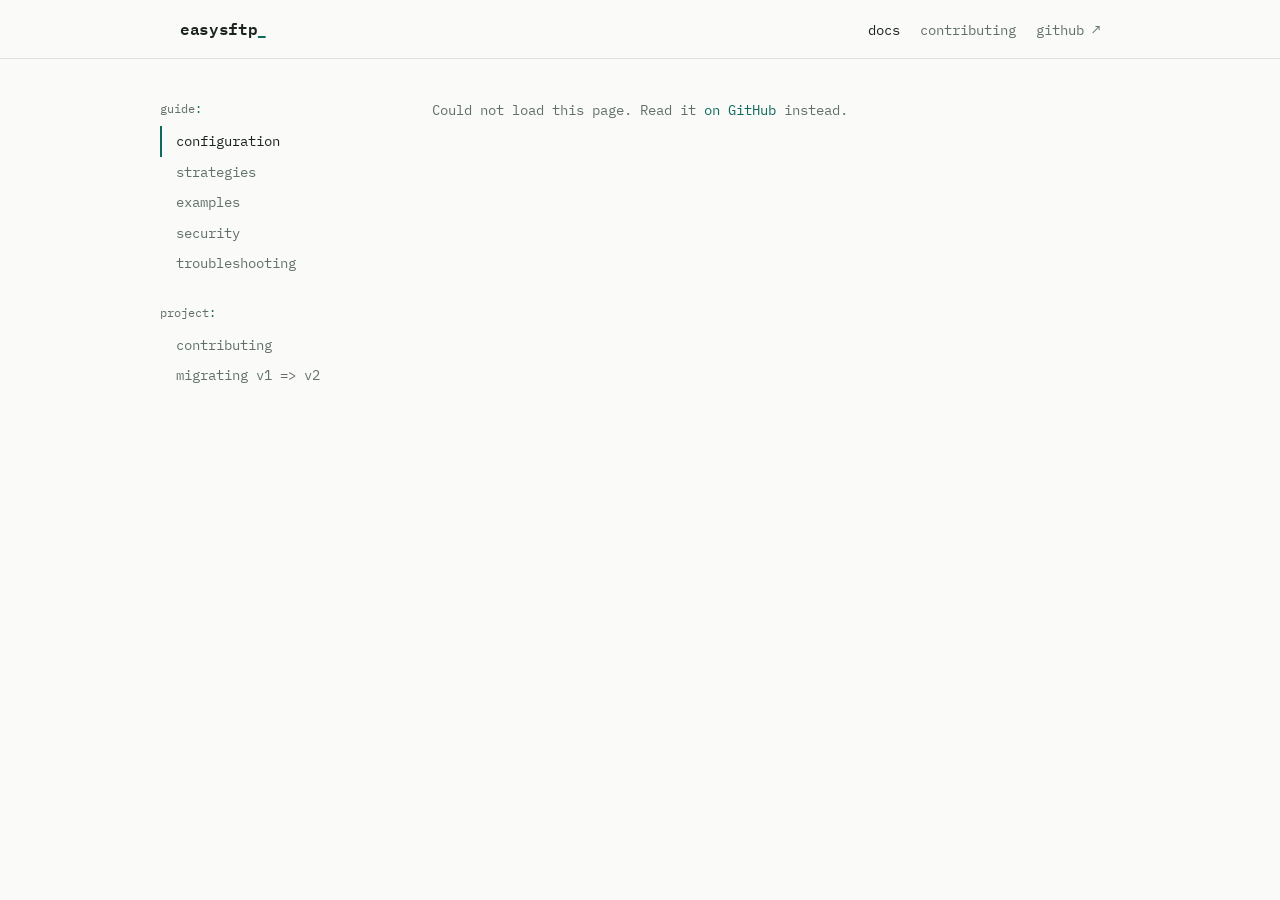
==== site/docs.html @ 7031633b "feat: added github pages site" ====
<!DOCTYPE html>
<html lang="en">
<head>
<meta charset="utf-8">
<meta name="viewport" content="width=device-width, initial-scale=1">
<title>Documentation — easySFTP</title>
<meta name="description" content="easySFTP documentation: configuration reference, strategies, examples, security guide and troubleshooting.">
<link rel="preconnect" href="https://fonts.googleapis.com">
<link rel="preconnect" href="https://fonts.gstatic.com" crossorigin>
<link href="https://fonts.googleapis.com/css2?family=IBM+Plex+Mono:wght@400;500;600&family=IBM+Plex+Sans:wght@400;500;600&display=swap" rel="stylesheet">
<link rel="stylesheet" href="assets/style.css">
<link rel="icon" href="data:image/svg+xml,<svg xmlns='http://www.w3.org/2000/svg' viewBox='0 0 16 16'><text y='13' font-family='monospace' font-size='13' fill='%230e6b5c'>=&gt;</text></svg>">
</head>
<body>

<header class="nav">
  <div class="wrap">
    <a class="brand" href="./">easysftp<span class="cursor">_</span></a>
    <nav class="nav-links" aria-label="Site">
      <a href="docs.html" aria-current="page">docs</a>
      <a href="docs.html#contributing">contributing</a>
      <a href="https://github.com/eiserv/easySFTP">github &#8599;</a>
    </nav>
  </div>
</header>

<div class="wrap docs-layout">
  <nav class="sidebar" id="sidebar" aria-label="Documentation"></nav>
  <main class="md" id="content" aria-live="polite">
    <p class="md-status">Loading&hellip;</p>
  </main>
</div>

<script src="assets/docs.js"></script>
</body>
</html>
---- site/assets/style.css ----
/* easySFTP site — plain CSS, no build step.
   Type: IBM Plex Mono (display, labels, code) + IBM Plex Sans (body).
   Signature: section headers styled as YAML keys, "=>" as recurring motif. */

:root {
  --bg: #fafbf9;
  --surface: #f0f2ee;
  --line: #dce1db;
  --ink: #1c2420;
  --muted: #62706a;
  --accent: #0e6b5c;
  --term-bg: #10201b;
  --term-line: #23352e;
  --term-ink: #d5e3dc;
  --term-dim: #8aa69b;
  --term-accent: #55c9a6;
  --term-str: #e8c170;
  --mono: "IBM Plex Mono", ui-monospace, SFMono-Regular, Menlo, Consolas, monospace;
  --sans: "IBM Plex Sans", system-ui, -apple-system, "Segoe UI", sans-serif;
  --maxw: 60rem;
}

@media (prefers-color-scheme: dark) {
  :root {
    --bg: #0e1513;
    --surface: #16201c;
    --line: #263129;
    --ink: #dee7e1;
    --muted: #8ca096;
    --accent: #4ec5a2;
    --term-bg: #0a100e;
    --term-line: #1f2b26;
  }
}

* { box-sizing: border-box; }

html { scroll-behavior: smooth; }
@media (prefers-reduced-motion: reduce) {
  html { scroll-behavior: auto; }
  *, *::before, *::after { animation: none !important; transition: none !important; }
}

body {
  margin: 0;
  background: var(--bg);
  color: var(--ink);
  font-family: var(--sans);
  font-size: 1rem;
  line-height: 1.65;
  -webkit-font-smoothing: antialiased;
}

a { color: var(--accent); text-decoration: none; }
a:hover { text-decoration: underline; text-underline-offset: 3px; }
a:focus-visible, button:focus-visible {
  outline: 2px solid var(--accent);
  outline-offset: 2px;
  border-radius: 2px;
}

code, pre, kbd { font-family: var(--mono); }

.wrap {
  max-width: var(--maxw);
  margin: 0 auto;
  padding: 0 1.25rem;
}

/* ---------- nav ---------- */

.nav {
  border-bottom: 1px solid var(--line);
  background: var(--bg);
}
.nav .wrap {
  display: flex;
  align-items: baseline;
  gap: 1.5rem;
  padding-top: 1rem;
  padding-bottom: 1rem;
}
.brand {
  font-family: var(--mono);
  font-weight: 600;
  font-size: 1rem;
  color: var(--ink);
  letter-spacing: -0.02em;
}
.brand:hover { text-decoration: none; }
.brand .cursor { color: var(--accent); }
.nav-links {
  margin-left: auto;
  display: flex;
  gap: 1.25rem;
  font-family: var(--mono);
  font-size: 0.85rem;
}
.nav-links a { color: var(--muted); }
.nav-links a:hover, .nav-links a[aria-current="page"] { color: var(--ink); }

/* ---------- hero ---------- */

.hero { padding: 5rem 0 4rem; }
.hero .wrap {
  display: grid;
  grid-template-columns: minmax(0, 1.1fr) minmax(0, 1fr);
  gap: 3rem;
  align-items: center;
}
.eyebrow {
  font-family: var(--mono);
  font-size: 0.8rem;
  color: var(--muted);
  margin: 0 0 1.25rem;
}
.eyebrow .key { color: var(--accent); }
.hero h1 {
  font-family: var(--mono);
  font-weight: 600;
  font-size: clamp(1.5rem, 3.4vw, 2.3rem);
  letter-spacing: -0.03em;
  line-height: 1.25;
  margin: 0 0 1.25rem;
  overflow-wrap: break-word;
}
.hero h1 .arrow { color: var(--accent); }
.hero .lede {
  color: var(--muted);
  font-size: 1.05rem;
  max-width: 34rem;
  margin: 0 0 2rem;
}
.hero-actions { display: flex; gap: 0.75rem; flex-wrap: wrap; }
.btn {
  display: inline-block;
  font-family: var(--mono);
  font-size: 0.85rem;
  padding: 0.55rem 1rem;
  border: 1px solid var(--line);
  color: var(--ink);
}
.btn:hover { text-decoration: none; border-color: var(--muted); }
.btn-primary {
  background: var(--ink);
  border-color: var(--ink);
  color: var(--bg);
}
.btn-primary:hover { border-color: var(--ink); }

/* ---------- terminal panel ---------- */

.term {
  background: var(--term-bg);
  border: 1px solid var(--term-line);
  border-radius: 6px;
  font-size: 0.82rem;
  line-height: 1.7;
  min-width: 0;
}
.term-head {
  display: flex;
  align-items: center;
  padding: 0.5rem 0.9rem;
  border-bottom: 1px solid var(--term-line);
  color: var(--term-dim);
  font-family: var(--mono);
  font-size: 0.75rem;
}
.term pre {
  margin: 0;
  padding: 1rem 1.1rem;
  overflow-x: auto;
  color: var(--term-ink);
}
.term .k { color: var(--term-dim); }
.term .s { color: var(--term-str); }
.term .a { color: var(--term-accent); }
.copy-btn {
  margin-left: auto;
  font-family: var(--mono);
  font-size: 0.72rem;
  background: none;
  border: 1px solid var(--term-line);
  color: var(--term-dim);
  padding: 0.15rem 0.6rem;
  border-radius: 4px;
  cursor: pointer;
}
.copy-btn:hover { color: var(--term-ink); border-color: var(--term-dim); }

/* ---------- sections ---------- */

.section { padding: 3.5rem 0; border-top: 1px solid var(--line); }
.section-key {
  font-family: var(--mono);
  font-weight: 600;
  font-size: 1.05rem;
  margin: 0 0 2rem;
  letter-spacing: -0.02em;
}
.section-key::after { content: ":"; color: var(--accent); }

.features {
  display: grid;
  grid-template-columns: 1fr 1fr;
  gap: 2rem 3rem;
  padding: 0;
  margin: 0;
  list-style: none;
}
.features h3 {
  font-family: var(--mono);
  font-size: 0.95rem;
  font-weight: 600;
  margin: 0 0 0.4rem;
}
.features h3::before { content: "- "; color: var(--accent); }
.features p { margin: 0; color: var(--muted); font-size: 0.95rem; }

/* strategy + generic tables */
.table-wrap { overflow-x: auto; }
table {
  border-collapse: collapse;
  width: 100%;
  font-size: 0.92rem;
}
th, td {
  text-align: left;
  padding: 0.6rem 1rem 0.6rem 0;
  border-bottom: 1px solid var(--line);
  vertical-align: top;
}
th {
  font-family: var(--mono);
  font-weight: 600;
  font-size: 0.8rem;
  color: var(--muted);
}
td code { font-size: 0.85em; background: var(--surface); padding: 0.1em 0.35em; border-radius: 3px; }
.section .aside { color: var(--muted); font-size: 0.9rem; margin-top: 1.5rem; max-width: 44rem; }

/* docs index on landing */
.doc-list { list-style: none; margin: 0; padding: 0; max-width: 44rem; }
.doc-list li { border-bottom: 1px solid var(--line); }
.doc-list a {
  display: flex;
  gap: 1rem;
  align-items: baseline;
  padding: 0.8rem 0;
  color: var(--ink);
}
.doc-list a:hover { text-decoration: none; }
.doc-list a:hover .doc-name { text-decoration: underline; text-underline-offset: 3px; }
.doc-name { font-family: var(--mono); font-size: 0.9rem; font-weight: 500; min-width: 11rem; }
.doc-name::after { content: " =>"; color: var(--accent); }
.doc-desc { color: var(--muted); font-size: 0.92rem; }

/* ---------- footer ---------- */

.footer { border-top: 1px solid var(--line); padding: 2rem 0 3rem; }
.footer .wrap {
  display: flex;
  gap: 1.5rem;
  flex-wrap: wrap;
  font-family: var(--mono);
  font-size: 0.8rem;
  color: var(--muted);
}
.footer a { color: var(--muted); }
.footer a:hover { color: var(--ink); }
.footer .spacer { margin-left: auto; }

/* ---------- docs page ---------- */

.docs-layout {
  display: grid;
  grid-template-columns: 14rem minmax(0, 1fr);
  gap: 3rem;
  padding: 2.5rem 0 4rem;
}
.sidebar {
  position: sticky;
  top: 2rem;
  align-self: start;
  font-family: var(--mono);
  font-size: 0.85rem;
}
.sidebar .group {
  color: var(--muted);
  font-size: 0.72rem;
  text-transform: lowercase;
  margin: 1.5rem 0 0.5rem;
}
.sidebar .group::after { content: ":"; color: var(--accent); }
.sidebar .group:first-child { margin-top: 0; }
.sidebar ul { list-style: none; margin: 0; padding: 0; }
.sidebar a {
  display: block;
  padding: 0.25rem 0 0.25rem 0.9rem;
  color: var(--muted);
  border-left: 2px solid transparent;
}
.sidebar a:hover { color: var(--ink); text-decoration: none; }
.sidebar a.active { color: var(--ink); border-left-color: var(--accent); }

/* rendered markdown */
.md { max-width: 44rem; min-width: 0; }
.md > :first-child { margin-top: 0; }
.md h1, .md h2, .md h3, .md h4 {
  font-family: var(--mono);
  font-weight: 600;
  letter-spacing: -0.02em;
  line-height: 1.3;
  scroll-margin-top: 1.5rem;
}
.md h1 { font-size: 1.6rem; margin: 0 0 1.5rem; }
.md h2 { font-size: 1.2rem; margin: 2.5rem 0 1rem; padding-top: 1.5rem; border-top: 1px solid var(--line); }
.md h3 { font-size: 1rem; margin: 2rem 0 0.75rem; }
.md h4 { font-size: 0.9rem; margin: 1.5rem 0 0.5rem; }
.md .anchor { color: var(--line); margin-left: 0.5rem; font-weight: 400; }
.md h1:hover .anchor, .md h2:hover .anchor, .md h3:hover .anchor, .md h4:hover .anchor { color: var(--accent); }
.md p, .md ul, .md ol { margin: 0 0 1rem; }
.md li { margin-bottom: 0.3rem; }
.md li > ul, .md li > ol { margin: 0.3rem 0 0; }
.md code {
  font-size: 0.85em;
  background: var(--surface);
  padding: 0.1em 0.35em;
  border-radius: 3px;
}
.md pre {
  background: var(--term-bg);
  border: 1px solid var(--term-line);
  border-radius: 6px;
  color: var(--term-ink);
  padding: 1rem 1.1rem;
  overflow-x: auto;
  font-size: 0.82rem;
  line-height: 1.7;
  margin: 0 0 1.25rem;
  position: relative;
}
.md pre code { background: none; padding: 0; font-size: 1em; border-radius: 0; }
.md pre .copy-btn { position: absolute; top: 0.5rem; right: 0.6rem; margin: 0; }
.md blockquote {
  margin: 0 0 1rem;
  padding: 0.1rem 0 0.1rem 1rem;
  border-left: 2px solid var(--accent);
  color: var(--muted);
}
.md hr { border: none; border-top: 1px solid var(--line); margin: 2rem 0; }
.md table { margin: 0 0 1.25rem; }
.md .table-wrap { margin: 0 0 1.25rem; }
.md .table-wrap table { margin: 0; }
.md-status { color: var(--muted); font-family: var(--mono); font-size: 0.85rem; }

/* ---------- responsive ---------- */

@media (max-width: 56rem) {
  .hero .wrap { grid-template-columns: 1fr; gap: 2rem; }
  .hero .lede { max-width: 40rem; }
}

@media (max-width: 48rem) {
  .hero { padding: 3rem 0 2.5rem; }
  .features { grid-template-columns: 1fr; }
  .doc-list a { flex-direction: column; gap: 0.1rem; }
  .docs-layout { grid-template-columns: 1fr; gap: 1.5rem; padding-top: 1.5rem; }
  .sidebar { position: static; }
  .sidebar ul { display: flex; flex-wrap: wrap; gap: 0 1rem; }
  .sidebar a { border-left: none; padding-left: 0; }
  .sidebar a.active { text-decoration: underline; text-underline-offset: 4px; }
  .nav .wrap { flex-wrap: wrap; gap: 0.75rem 1.25rem; }
  .nav-links { margin-left: 0; }
}
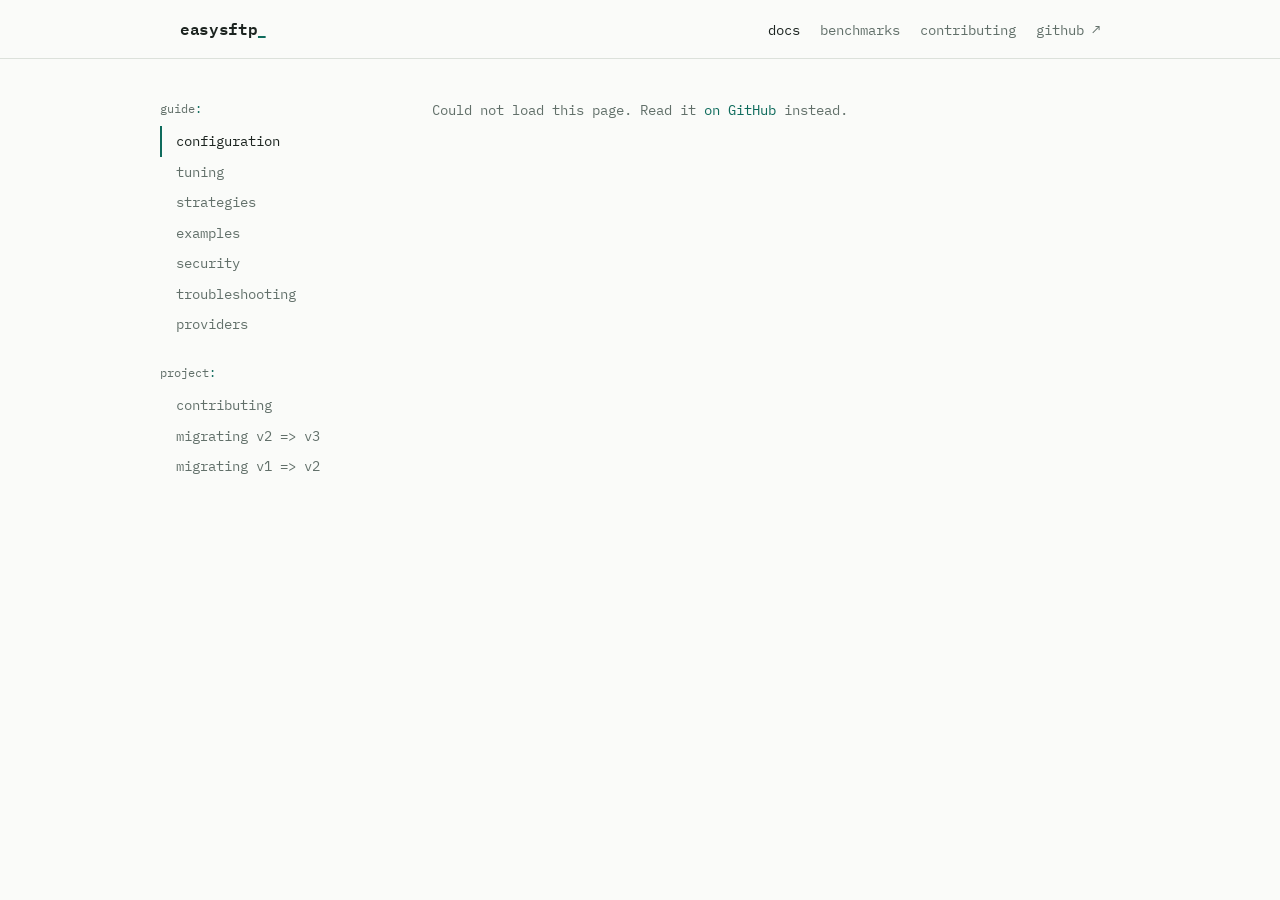
==== commit 949fe5b5: "feat(site): publish the benchmark graphs on a page of their own, and space the trend chart by run Th" ====
--- a/site/docs.html
+++ b/site/docs.html
@@ -18,6 +18,7 @@
     <a class="brand" href="./">easysftp<span class="cursor">_</span></a>
     <nav class="nav-links" aria-label="Site">
       <a href="docs.html" aria-current="page">docs</a>
+      <a href="benchmarks.html">benchmarks</a>
       <a href="docs.html#contributing">contributing</a>
       <a href="https://github.com/eiserv/easySFTP">github &#8599;</a>
     </nav>
--- a/site/assets/style.css
+++ b/site/assets/style.css
@@ -374,3 +374,25 @@
   .nav .wrap { flex-wrap: wrap; gap: 0.75rem 1.25rem; }
   .nav-links { margin-left: 0; }
 }
+
+/* ---------- benchmarks page ---------- */
+
+.bench-intro { border-top: 0; padding-bottom: 1rem; }
+.bench-grid {
+  display: grid;
+  grid-template-columns: repeat(auto-fit, minmax(min(100%, 40rem), 1fr));
+  gap: 1.75rem;
+}
+.bench-grid-one { grid-template-columns: minmax(0, 1fr); }
+.fig { margin: 0; min-width: 0; }
+/* The figures are drawn on a white canvas; keep it as a card in dark mode. */
+.fig img {
+  display: block;
+  width: 100%;
+  height: auto;
+  background: #fff;
+  border: 1px solid var(--line);
+  border-radius: 6px;
+}
+.fig figcaption { color: var(--muted); font-size: 0.9rem; margin-top: 0.6rem; }
+.fig figcaption strong { color: var(--ink); font-weight: 600; }
